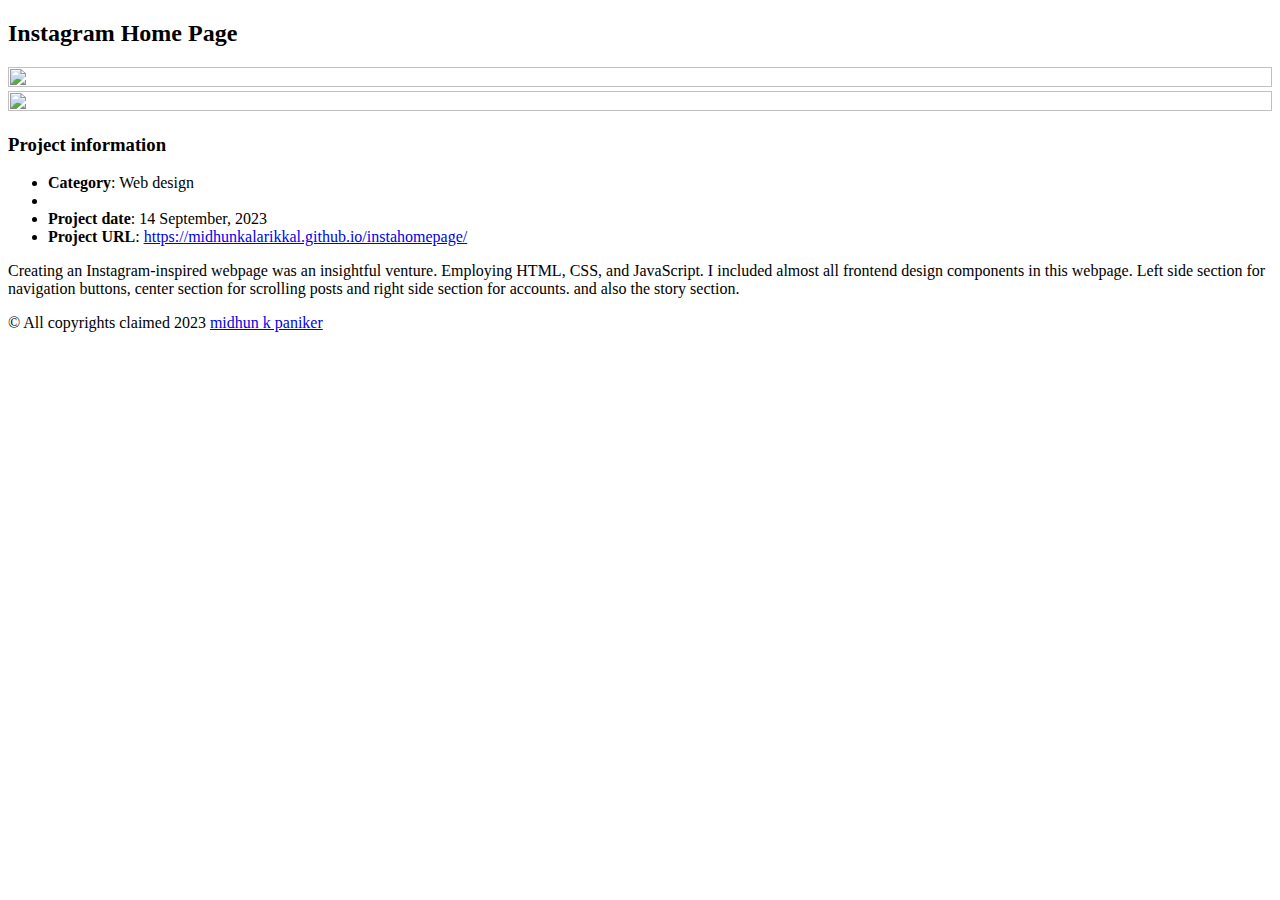
==== Projects/Instagram_portfolio.html @ b732306d "updated" ====
<!DOCTYPE html>
<html lang="en">

<head>
  <meta charset="utf-8">
  <meta content="width=device-width, initial-scale=1.0" name="viewport">

  <title>Midhun K Paniker</title>
  <meta content="" name="description">
  <meta content="" name="keywords">

  <!-- Favicons -->
  <link href="assets/img/favicon.jpg" rel="icon">
  <link href="assets/img/favicon.jpg" rel="apple-touch-icon">

  <!-- Google Fonts -->
  <link href="https://fonts.googleapis.com/css?family=Open+Sans:300,300i,400,400i,600,600i,700,700i|Raleway:300,300i,400,400i,500,500i,600,600i,700,700i|Poppins:300,300i,400,400i,500,500i,600,600i,700,700i" rel="stylesheet">

  <!-- Vendor CSS Files -->
  <link href="assets/vendor/bootstrap/css/bootstrap.min.css" rel="stylesheet">
  <link href="assets/vendor/bootstrap-icons/bootstrap-icons.css" rel="stylesheet">
  <link href="assets/vendor/boxicons/css/boxicons.min.css" rel="stylesheet">
  <link href="assets/vendor/glightbox/css/glightbox.min.css" rel="stylesheet">
  <link href="assets/vendor/remixicon/remixicon.css" rel="stylesheet">
  <link href="assets/vendor/swiper/swiper-bundle.min.css" rel="stylesheet">

  <!-- Template Main CSS File -->
  <link href="assets/css/style.css" rel="stylesheet">

</head>

<body>

  <main id="main">

    <!-- ======= Portfolio Details ======= -->
    <div id="portfolio-details" class="portfolio-details">
      <div class="container">

        <div class="row">

          <div class="col-lg-8">
            <h2 class="portfolio-title">Instagram Home Page</h2>

            <div class="portfolio-details-slider swiper">
              <div class="swiper-wrapper align-items-center">

                <div class="swiper-slide" style="height: auto">
                  <img src="assets/img/portfolio/Instagram.png" style="height: 100%; width: 100%;" alt="">
                </div>
                <div class="swiper-slide" style="height: auto">
                  <img src="assets/img/portfolio/Instagram2.png" style="height: 100%; width: 100%;" alt="">
                </div>

              </div>
              <div class="swiper-pagination"></div>
            </div>

          </div>

          <div class="col-lg-4 portfolio-info">
            <h3>Project information</h3>
            <ul>
              <li><strong>Category</strong>: Web design</li>
              <li><strong></strong></li>
              <li><strong>Project date</strong>: 14 September, 2023</li>
              <li><strong>Project URL</strong>: <a href="https://midhunkalarikkal.github.io/instahomepage/">https://midhunkalarikkal.github.io/instahomepage/</a></li>
            </ul>
            <p>
              Creating an Instagram-inspired webpage was an insightful venture. Employing HTML, CSS, and JavaScript. I included almost all frontend design components in this webpage. Left side section for navigation buttons, center section for scrolling posts and right side section for accounts. and also the story section.
            </p>
          </div>

        </div>

      </div>
    </div><!-- End Portfolio Details -->

  </main><!-- End #main -->

  <div class="credits">
    &copy; All copyrights claimed 2023 <a href="https://github.com/midhunkalarikkal">midhun k paniker</a>
    </div>

  <!-- Vendor JS Files -->
  <script src="assets/vendor/purecounter/purecounter_vanilla.js"></script>
  <script src="assets/vendor/bootstrap/js/bootstrap.bundle.min.js"></script>
  <script src="assets/vendor/glightbox/js/glightbox.min.js"></script>
  <script src="assets/vendor/isotope-layout/isotope.pkgd.min.js"></script>
  <script src="assets/vendor/swiper/swiper-bundle.min.js"></script>
  <script src="assets/vendor/waypoints/noframework.waypoints.js"></script>
  <script src="assets/vendor/php-email-form/validate.js"></script>

  <!-- Template Main JS File -->
  <script src="assets/js/main.js"></script>

</body>

</html>
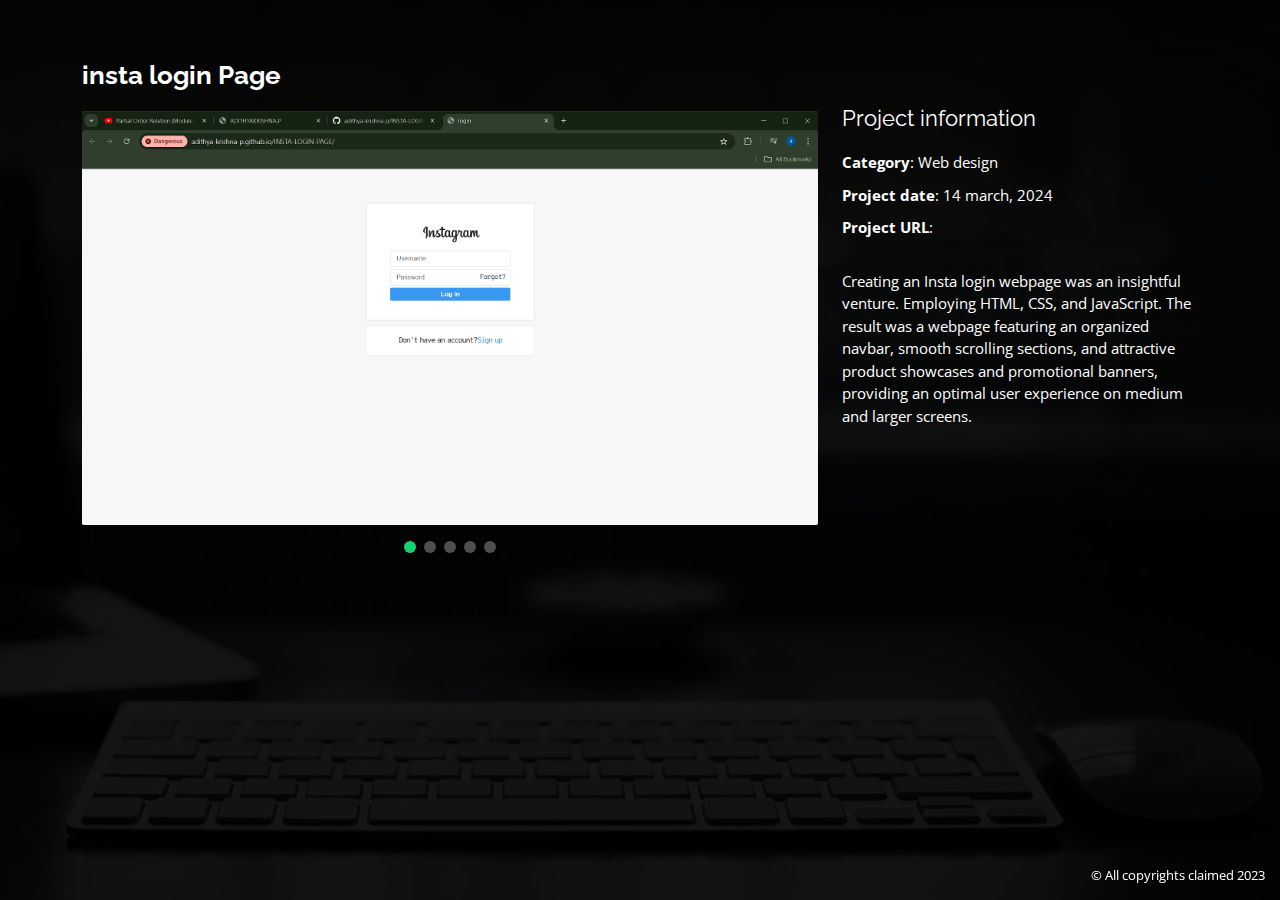
==== commit 180f90d6: "upadated" ====
--- a/Projects/Instagram_portfolio.html
+++ b/Projects/Instagram_portfolio.html
@@ -5,27 +5,27 @@
   <meta charset="utf-8">
   <meta content="width=device-width, initial-scale=1.0" name="viewport">
 
-  <title>Midhun K Paniker</title>
+  <title></title>
   <meta content="" name="description">
   <meta content="" name="keywords">
 
   <!-- Favicons -->
-  <link href="assets/img/favicon.jpg" rel="icon">
-  <link href="assets/img/favicon.jpg" rel="apple-touch-icon">
+  <link href="../assets/img/favicon.jpg" rel="icon">
+  <link href="../assets/img/favicon.jpg" rel="apple-touch-icon">
 
   <!-- Google Fonts -->
   <link href="https://fonts.googleapis.com/css?family=Open+Sans:300,300i,400,400i,600,600i,700,700i|Raleway:300,300i,400,400i,500,500i,600,600i,700,700i|Poppins:300,300i,400,400i,500,500i,600,600i,700,700i" rel="stylesheet">
 
   <!-- Vendor CSS Files -->
-  <link href="assets/vendor/bootstrap/css/bootstrap.min.css" rel="stylesheet">
-  <link href="assets/vendor/bootstrap-icons/bootstrap-icons.css" rel="stylesheet">
-  <link href="assets/vendor/boxicons/css/boxicons.min.css" rel="stylesheet">
-  <link href="assets/vendor/glightbox/css/glightbox.min.css" rel="stylesheet">
-  <link href="assets/vendor/remixicon/remixicon.css" rel="stylesheet">
-  <link href="assets/vendor/swiper/swiper-bundle.min.css" rel="stylesheet">
+  <link href="../assets/vendor/bootstrap/css/bootstrap.min.css" rel="stylesheet">
+  <link href="../assets/vendor/bootstrap-icons/bootstrap-icons.css" rel="stylesheet">
+  <link href="../assets/vendor/boxicons/css/boxicons.min.css" rel="stylesheet">
+  <link href="../assets/vendor/glightbox/css/glightbox.min.css" rel="stylesheet">
+  <link href="../assets/vendor/remixicon/remixicon.css" rel="stylesheet">
+  <link href="../assets/vendor/swiper/swiper-bundle.min.css" rel="stylesheet">
 
   <!-- Template Main CSS File -->
-  <link href="assets/css/style.css" rel="stylesheet">
+  <link href="../assets/css/style.css" rel="stylesheet">
 
 </head>
 
@@ -40,16 +40,25 @@
         <div class="row">
 
           <div class="col-lg-8">
-            <h2 class="portfolio-title">Instagram Home Page</h2>
+            <h2 class="portfolio-title">insta login Page</h2>
 
             <div class="portfolio-details-slider swiper">
               <div class="swiper-wrapper align-items-center">
 
                 <div class="swiper-slide" style="height: auto">
-                  <img src="assets/img/portfolio/Instagram.png" style="height: 100%; width: 100%;" alt="">
+                  <img src="../assets/img/portfolio/instagram (3).png" style="height: 100%; width: 100%;" alt="">
                 </div>
                 <div class="swiper-slide" style="height: auto">
-                  <img src="assets/img/portfolio/Instagram2.png" style="height: 100%; width: 100%;" alt="">
+                  <img src="../assets/img/portfolio/instagram (3).png" style="height: 100%; width: 100%;" alt="">
+                </div>
+                <div class="swiper-slide" style="height: auto">
+                  <img src="assets/img/portfolio/Amazon3.png" style="height: 100%; width: 100%;" alt="">
+                </div>
+                <div class="swiper-slide" style="height: auto">
+                  <img src="assets/img/portfolio/Amazon4.png" style="height: 100%; width: 100%;" alt="">
+                </div>
+                <div class="swiper-slide" style="height: auto">
+                  <img src="assets/img/portfolio/Amazon5.png" style="height: 100%; width: 100%;" alt="">
                 </div>
 
               </div>
@@ -63,11 +72,11 @@
             <ul>
               <li><strong>Category</strong>: Web design</li>
               <li><strong></strong></li>
-              <li><strong>Project date</strong>: 14 September, 2023</li>
-              <li><strong>Project URL</strong>: <a href="https://midhunkalarikkal.github.io/instahomepage/">https://midhunkalarikkal.github.io/instahomepage/</a></li>
+              <li><strong>Project date</strong>: 14 march, 2024</li>
+              <li><strong>Project URL</strong>: <a href=""></a></li>
             </ul>
             <p>
-              Creating an Instagram-inspired webpage was an insightful venture. Employing HTML, CSS, and JavaScript. I included almost all frontend design components in this webpage. Left side section for navigation buttons, center section for scrolling posts and right side section for accounts. and also the story section.
+              Creating an Insta login webpage was an insightful venture. Employing HTML, CSS, and JavaScript. The result was a webpage featuring an organized navbar, smooth scrolling sections, and attractive product showcases and promotional banners, providing an optimal user experience on medium and larger screens.
             </p>
           </div>
 
@@ -79,21 +88,19 @@
   </main><!-- End #main -->
 
   <div class="credits">
-    &copy; All copyrights claimed 2023 <a href="https://github.com/midhunkalarikkal">midhun k paniker</a>
+    &copy; All copyrights claimed 2023 <a href="">  </a>
     </div>
 
   <!-- Vendor JS Files -->
-  <script src="assets/vendor/purecounter/purecounter_vanilla.js"></script>
-  <script src="assets/vendor/bootstrap/js/bootstrap.bundle.min.js"></script>
-  <script src="assets/vendor/glightbox/js/glightbox.min.js"></script>
-  <script src="assets/vendor/isotope-layout/isotope.pkgd.min.js"></script>
-  <script src="assets/vendor/swiper/swiper-bundle.min.js"></script>
-  <script src="assets/vendor/waypoints/noframework.waypoints.js"></script>
-  <script src="assets/vendor/php-email-form/validate.js"></script>
+  <script src="../assets/vendor/purecounter/purecounter_vanilla.js"></script>
+  <script src="../assets/vendor/bootstrap/js/bootstrap.bundle.min.js"></script>
+  <script src="../assets/vendor/glightbox/js/glightbox.min.js"></script>
+  <script src="../assets/vendor/isotope-layout/isotope.pkgd.min.js"></script>
+  <script src="../assets/vendor/swiper/swiper-bundle.min.js"></script>
+  <script src="../assets/vendor/waypoints/noframework.waypoints.js"></script>
+  <script src="../assets/vendor/php-email-form/validate.js"></script>
 
   <!-- Template Main JS File -->
-  <script src="assets/js/main.js"></script>
+  <script src="../assets/js/main.js"></script>
 
 </body>
-
-</html>